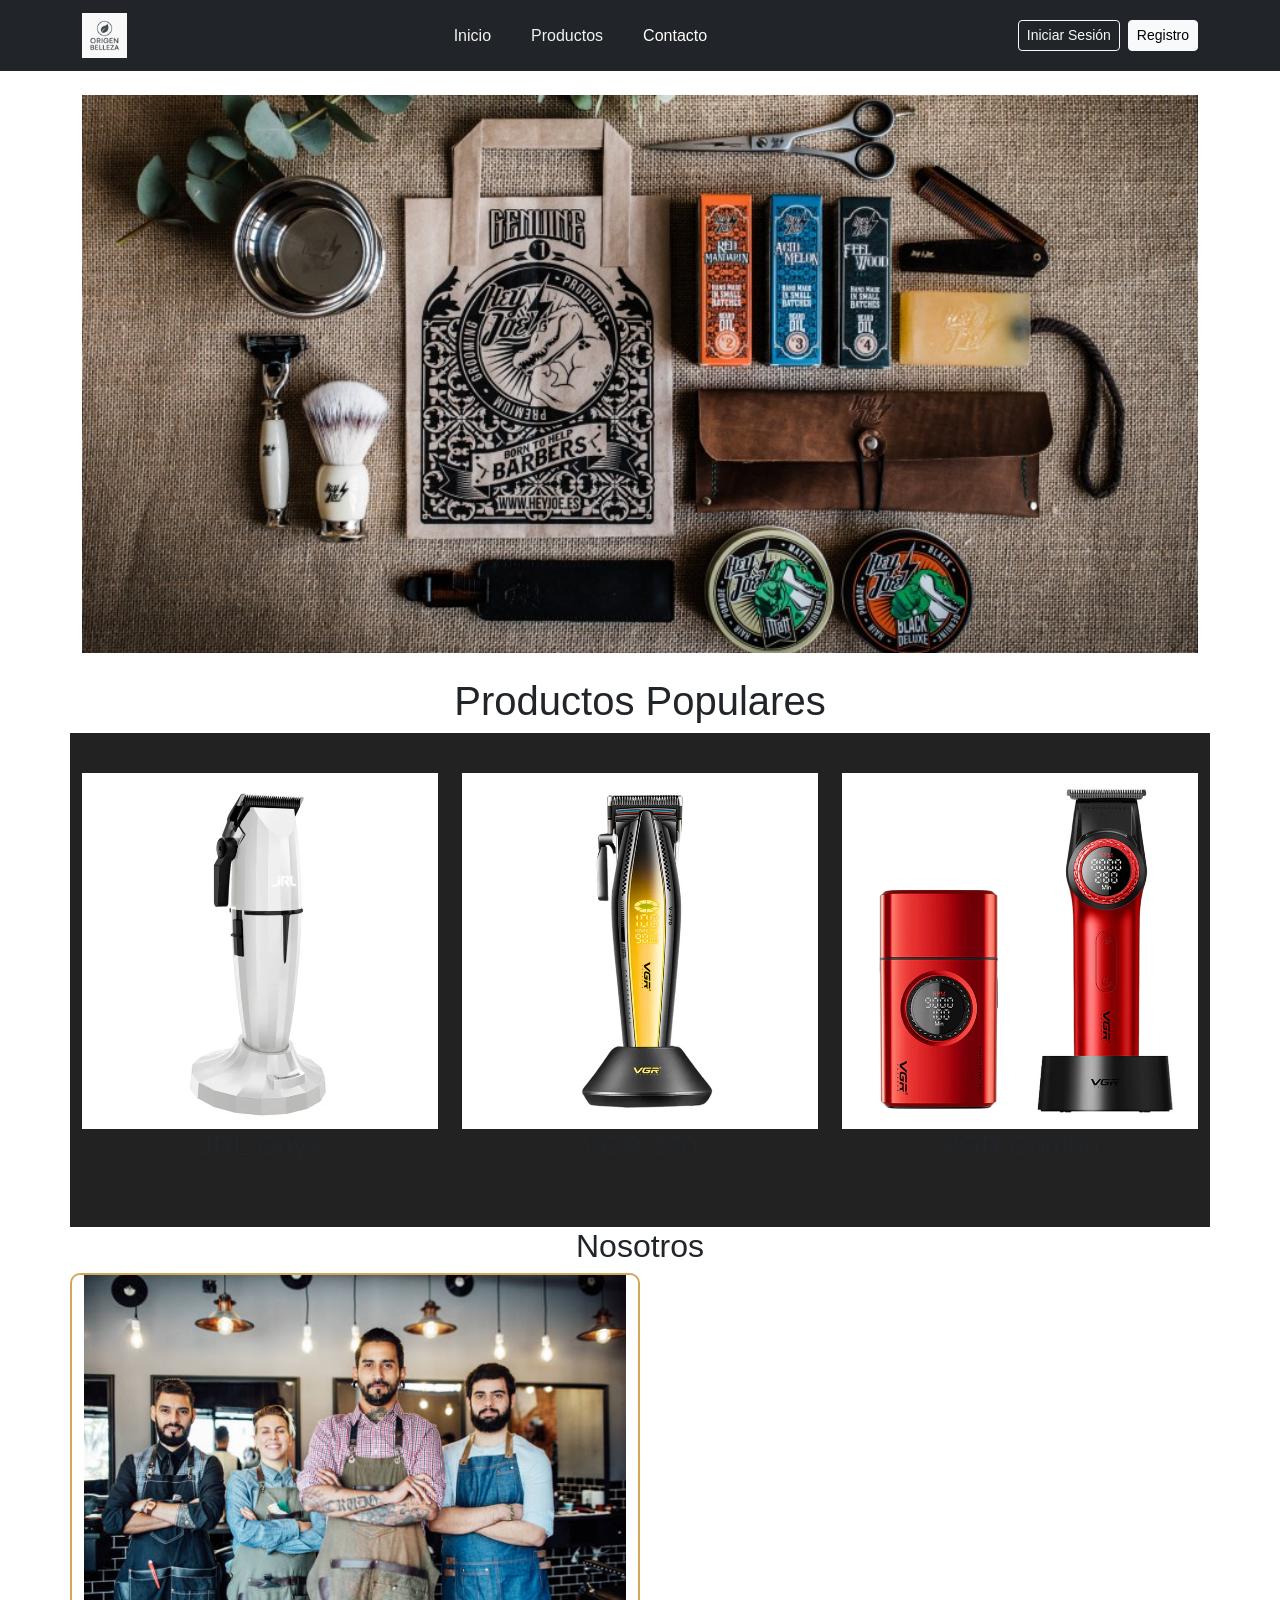
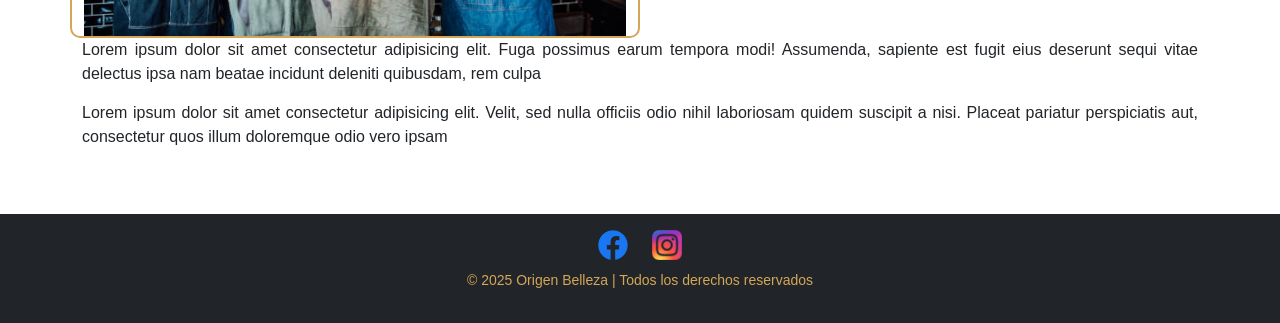
==== index.html @ 67e887d9 "Agregar responsive" ====
<!DOCTYPE html>
<html lang="en">
<head>
    <meta charset="UTF-8">
    <meta name="viewport" content="width=device-width, initial-scale=1.0">
<!-- CSS link -->
     <link rel="stylesheet" href="assets/css/style.css">
<!-- BOOTSTRAP link -->
     <link href="https://cdn.jsdelivr.net/npm/bootstrap@5.3.3/dist/css/bootstrap.min.css" rel="stylesheet">

    <title>Origen Belleza</title>
</head>
<body>

<!-- HEADER -->
<!-- HEADER -->
<header>
  <nav class="navbar navbar-expand-lg navbar-dark bg-dark">
    <div class="container">

      <a class="navbar-brand" href="../index.html">
        <img src="../assets/img/logo.png" alt="Origen Belleza" class="logo">
      </a>

      <!-- Hamburguesa -->
      <button class="navbar-toggler" type="button" data-bs-toggle="collapse" data-bs-target="#menuNav">
        <span class="navbar-toggler-icon"></span>
      </button>

      <div class="collapse navbar-collapse" id="menuNav">
        <ul class="navbar-nav mx-auto mb-2 mb-lg-0 gap-lg-4">
          <li class="nav-item">
            <a class="nav-link" href="../index.html">Inicio</a>
          </li>
          <li class="nav-item">
            <a class="nav-link" href="../pages/productos.html">Productos</a>
          </li>
          <li class="nav-item">
            <a class="nav-link active" href="../pages/contacto.html">Contacto</a>
          </li>
        </ul>

        <div class="d-flex gap-2">
          <a href="#" class="btn btn-outline-light btn-sm">Iniciar Sesión</a>
          <a href="#" class="btn btn-light btn-sm">Registro</a>
        </div>
      </div>

    </div>
  </nav>
</header>

<!-- CONTENIDO PRINCIPAL -->
<main class="container my-4">
    <section class="banner mb-4">
        <img src="./assets/img/banner.jpg" alt="Banner Origen Belleza" class="img-fluid w-100">
    </section>
        <section>
            <h1>Productos Populares</h1>
            <div class="row productos">
                <div class="col-12 col-md-4 text-center mb-3">
                    <img src="./assets/img/jrl_onyx.webp" alt="Máquina de barbería JRL Onyx">
                    <h3>JRL Onyx</h3>
                </div>
                <div class="col-12 col-md-4 text-center mb-3">
                    <img src="./assets/img/vgr270.webp" alt="Máquina de barbería VGR 270">
                    <h3>VGR 270</h3>
                </div>
                <div class="col-12 col-md-4 text-center mb-3">
                    <img src="./assets/img/vgr_combo.webp" alt="Kit de barbería VGR">
                    <h3>VGR Combo</h3>
                </div>
            </div>
        </section>
        

<!-- NOSOTROS -->
<h2>Nosotros</h2>
<section>
    <div class="nosotros row align-items-center">
        <img src="./assets/img/nosotros.jpg" alt="Nuestro equipo" class="img-nosotros img-fluid col-12 col-md-6">
            <div class="text-nosotros">
                <p>Lorem ipsum dolor sit amet consectetur adipisicing elit. Fuga possimus earum tempora modi! Assumenda, sapiente est fugit eius deserunt sequi vitae delectus ipsa nam beatae incidunt deleniti quibusdam, rem culpa</p>

                <p>Lorem ipsum dolor sit amet consectetur adipisicing elit. Velit, sed nulla officiis odio nihil laboriosam quidem suscipit a nisi. Placeat pariatur perspiciatis aut, consectetur quos illum doloremque odio vero ipsam</p>
            </div>
    </div>  
</section>   
</main>

<!-- FOOTER -->
<footer class="bg-dark text-white text-center p-3 mt-4">
    <div>
        <img src="./assets/img/facebook.png" alt="Facebook" class="redes-logo">
        <img src="./assets/img/instagram.png" alt="instagram" class="redes-logo">
        <p class="text-footer">© 2025 Origen Belleza | Todos los derechos reservados</p>
    </div>
</footer>
    

<!-- Scripts Bootstrap -->   
<script src="https://cdn.jsdelivr.net/npm/bootstrap@5.3.3/dist/js/bootstrap.bundle.min.js"></script>

</body>
</html>
---- assets/css/style.css ----
/* RESET GENERAL */
* {
  margin: 0;
  padding: 0;
  box-sizing: border-box;
  font-family: Arial, sans-serif;
}

/*HEADER / NAVBAR */

header {
  background-color: #111;
}

.logo {
  height: 45px;
}

.navbar-nav .nav-link {
  color: #f2f2f2;
  font-weight: 500;
}

.navbar-nav .nav-link:hover {
  color: #d4a657;
}

.btn-login,
.btn-singup {
  background-color: #d4a657;
  color: #111;
  padding: 6px 14px;
  border-radius: 6px;
  font-weight: bold;
  text-decoration: none;
}

.btn-login:hover,
.btn-singup:hover {
  background-color: #b48946;
  color: #fff;
}

/* BANNER */

.banner {
  max-height: 700px;
  overflow: hidden;
}

.banner img {
  width: 100%;
  height: auto;
}

/* TITULOS */

h1,
h2 {
  color: #111;
  text-align: center;
  margin: 40px 0 20px;
  font-weight: bold;
}

h3 {
  color: #d4a657;
  margin-top: 10px;
  font-size: 18px;
}

/* PRODUCTOS */


.productos {
  background-color: #222;
  padding: 40px 0;
}

.producto img {
  width: 300px;
  border-radius: 10px;
  border: 2px solid #d4a657;
  margin: 0 auto;
  display: block;
}

/* NOSOTROS */

.nosotros {
  margin: 50px 0;
}

.img-nosotros {
  border-radius: 10px;
  border: 2px solid #d4a657;
}

.text-nosotros p {
  line-height: 1.5;
  text-align: justify;
  margin-bottom: 15px;
}

/* CONTACTO */

.text-contacto {
  text-align: center;
}

.form-control {
  border-radius: 6px;
}

/* FOOTER */

footer {
  background-color: #111;
}

.redes-logo {
  width: 30px;
  margin: 0 10px;
}

.text-footer {
  color: #d4a657;
  font-size: 14px;
  margin-top: 10px;
}

/* AJUSTES GENERALES */

img {
  max-width: 100%;
  height: auto;
}
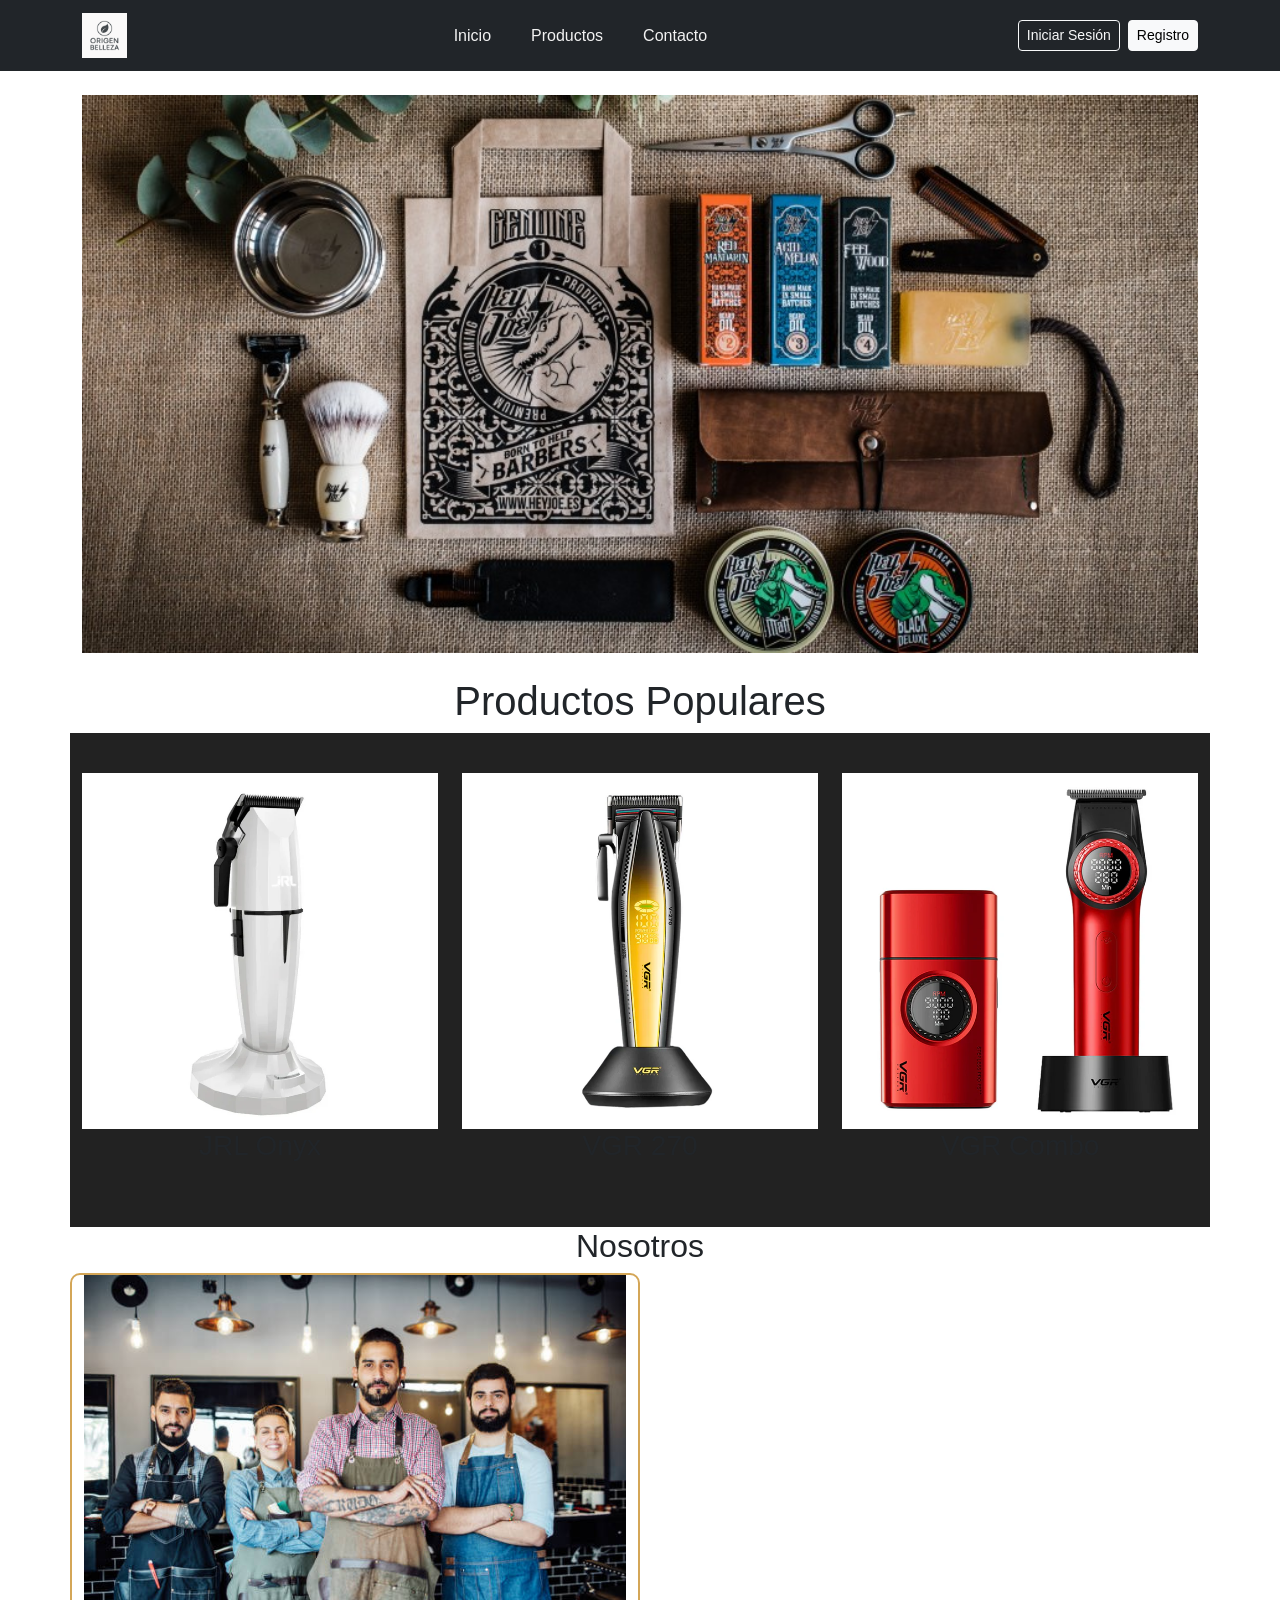
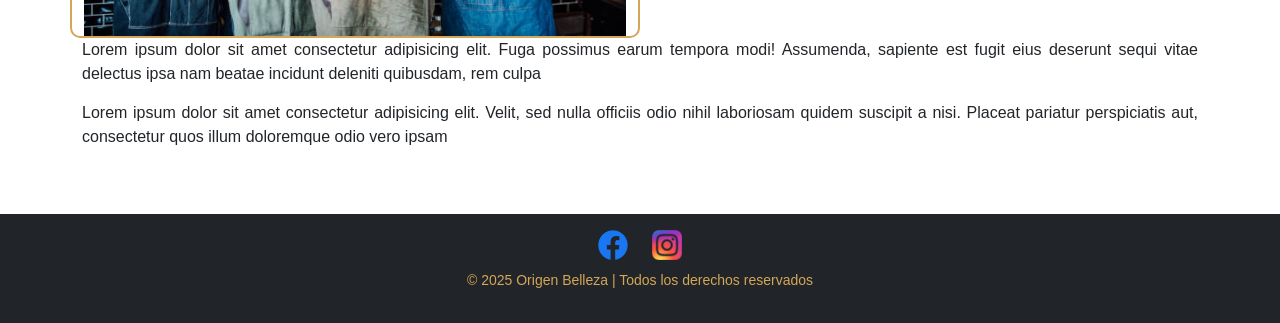
==== commit ab554336: "Añadir HTML faq y nosotros" ====
--- a/index.html
+++ b/index.html
@@ -1,10 +1,11 @@
 <!DOCTYPE html>
-<html lang="en">
+<html lang="es">
 <head>
     <meta charset="UTF-8">
     <meta name="viewport" content="width=device-width, initial-scale=1.0">
 <!-- CSS link -->
-     <link rel="stylesheet" href="assets/css/style.css">
+     <link rel="stylesheet" href="./assets/css/style.css">
+
 <!-- BOOTSTRAP link -->
      <link href="https://cdn.jsdelivr.net/npm/bootstrap@5.3.3/dist/css/bootstrap.min.css" rel="stylesheet">
 
@@ -13,13 +14,12 @@
 <body>
 
 <!-- HEADER -->
-<!-- HEADER -->
 <header>
   <nav class="navbar navbar-expand-lg navbar-dark bg-dark">
     <div class="container">
 
-      <a class="navbar-brand" href="../index.html">
-        <img src="../assets/img/logo.png" alt="Origen Belleza" class="logo">
+      <a class="navbar-brand" href="./index.html">
+        <img src="./assets/img/logo.png" alt="Origen Belleza" class="logo">
       </a>
 
       <!-- Hamburguesa -->
@@ -30,13 +30,13 @@
       <div class="collapse navbar-collapse" id="menuNav">
         <ul class="navbar-nav mx-auto mb-2 mb-lg-0 gap-lg-4">
           <li class="nav-item">
-            <a class="nav-link" href="../index.html">Inicio</a>
+            <a class="nav-link" href="./index.html">Inicio</a>
           </li>
           <li class="nav-item">
-            <a class="nav-link" href="../pages/productos.html">Productos</a>
+            <a class="nav-link" href="./pages/productos.html">Productos</a>
           </li>
           <li class="nav-item">
-            <a class="nav-link active" href="../pages/contacto.html">Contacto</a>
+            <a class="nav-link" href="./pages/contacto.html">Contacto</a>
           </li>
         </ul>
 
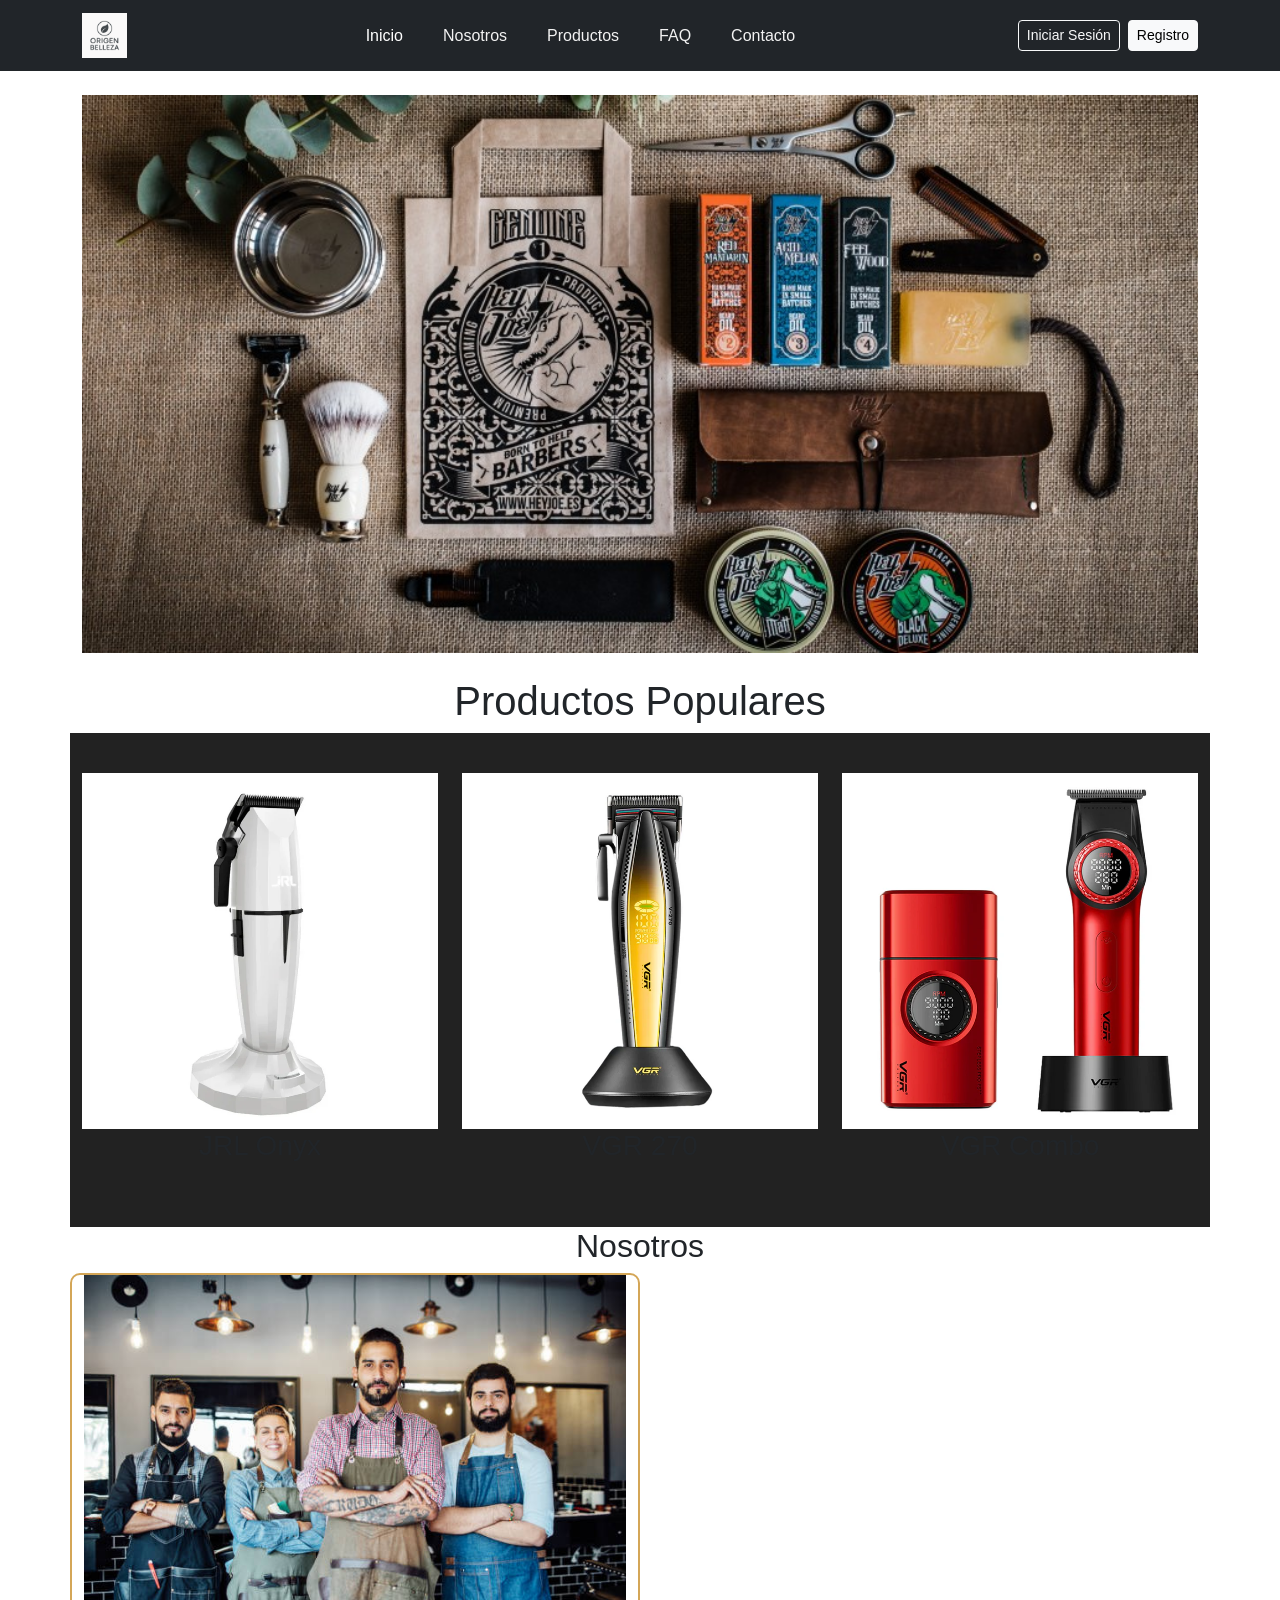
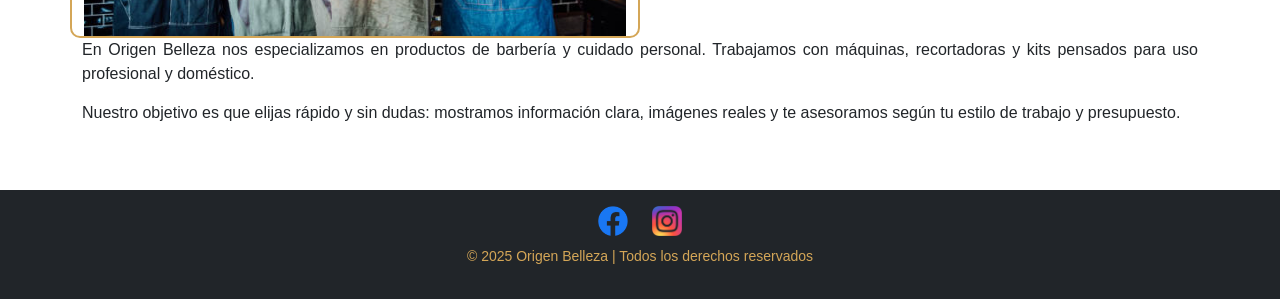
==== commit c15bf40b: "Añadir 2 HTML actualizacion navbar" ====
--- a/index.html
+++ b/index.html
@@ -30,10 +30,16 @@
       <div class="collapse navbar-collapse" id="menuNav">
         <ul class="navbar-nav mx-auto mb-2 mb-lg-0 gap-lg-4">
           <li class="nav-item">
-            <a class="nav-link" href="./index.html">Inicio</a>
+            <a class="nav-link active" href="./index.html">Inicio</a>
+          </li>
+          <li class="nav-item">
+            <a class="nav-link" href="./pages/nosotros.html">Nosotros</a>
           </li>
           <li class="nav-item">
             <a class="nav-link" href="./pages/productos.html">Productos</a>
+          </li>
+          <li class="nav-item">
+            <a class="nav-link" href="./pages/faq.html">FAQ</a>
           </li>
           <li class="nav-item">
             <a class="nav-link" href="./pages/contacto.html">Contacto</a>
@@ -49,6 +55,7 @@
     </div>
   </nav>
 </header>
+
 
 <!-- CONTENIDO PRINCIPAL -->
 <main class="container my-4">
@@ -80,9 +87,15 @@
     <div class="nosotros row align-items-center">
         <img src="./assets/img/nosotros.jpg" alt="Nuestro equipo" class="img-nosotros img-fluid col-12 col-md-6">
             <div class="text-nosotros">
-                <p>Lorem ipsum dolor sit amet consectetur adipisicing elit. Fuga possimus earum tempora modi! Assumenda, sapiente est fugit eius deserunt sequi vitae delectus ipsa nam beatae incidunt deleniti quibusdam, rem culpa</p>
+                <p>
+                  En Origen Belleza nos especializamos en productos de barbería y cuidado personal.
+                  Trabajamos con máquinas, recortadoras y kits pensados para uso profesional y doméstico.
+                </p>
+                <p>
+                  Nuestro objetivo es que elijas rápido y sin dudas: mostramos información clara, imágenes reales
+                  y te asesoramos según tu estilo de trabajo y presupuesto.
+                </p>
 
-                <p>Lorem ipsum dolor sit amet consectetur adipisicing elit. Velit, sed nulla officiis odio nihil laboriosam quidem suscipit a nisi. Placeat pariatur perspiciatis aut, consectetur quos illum doloremque odio vero ipsam</p>
             </div>
     </div>  
 </section>   
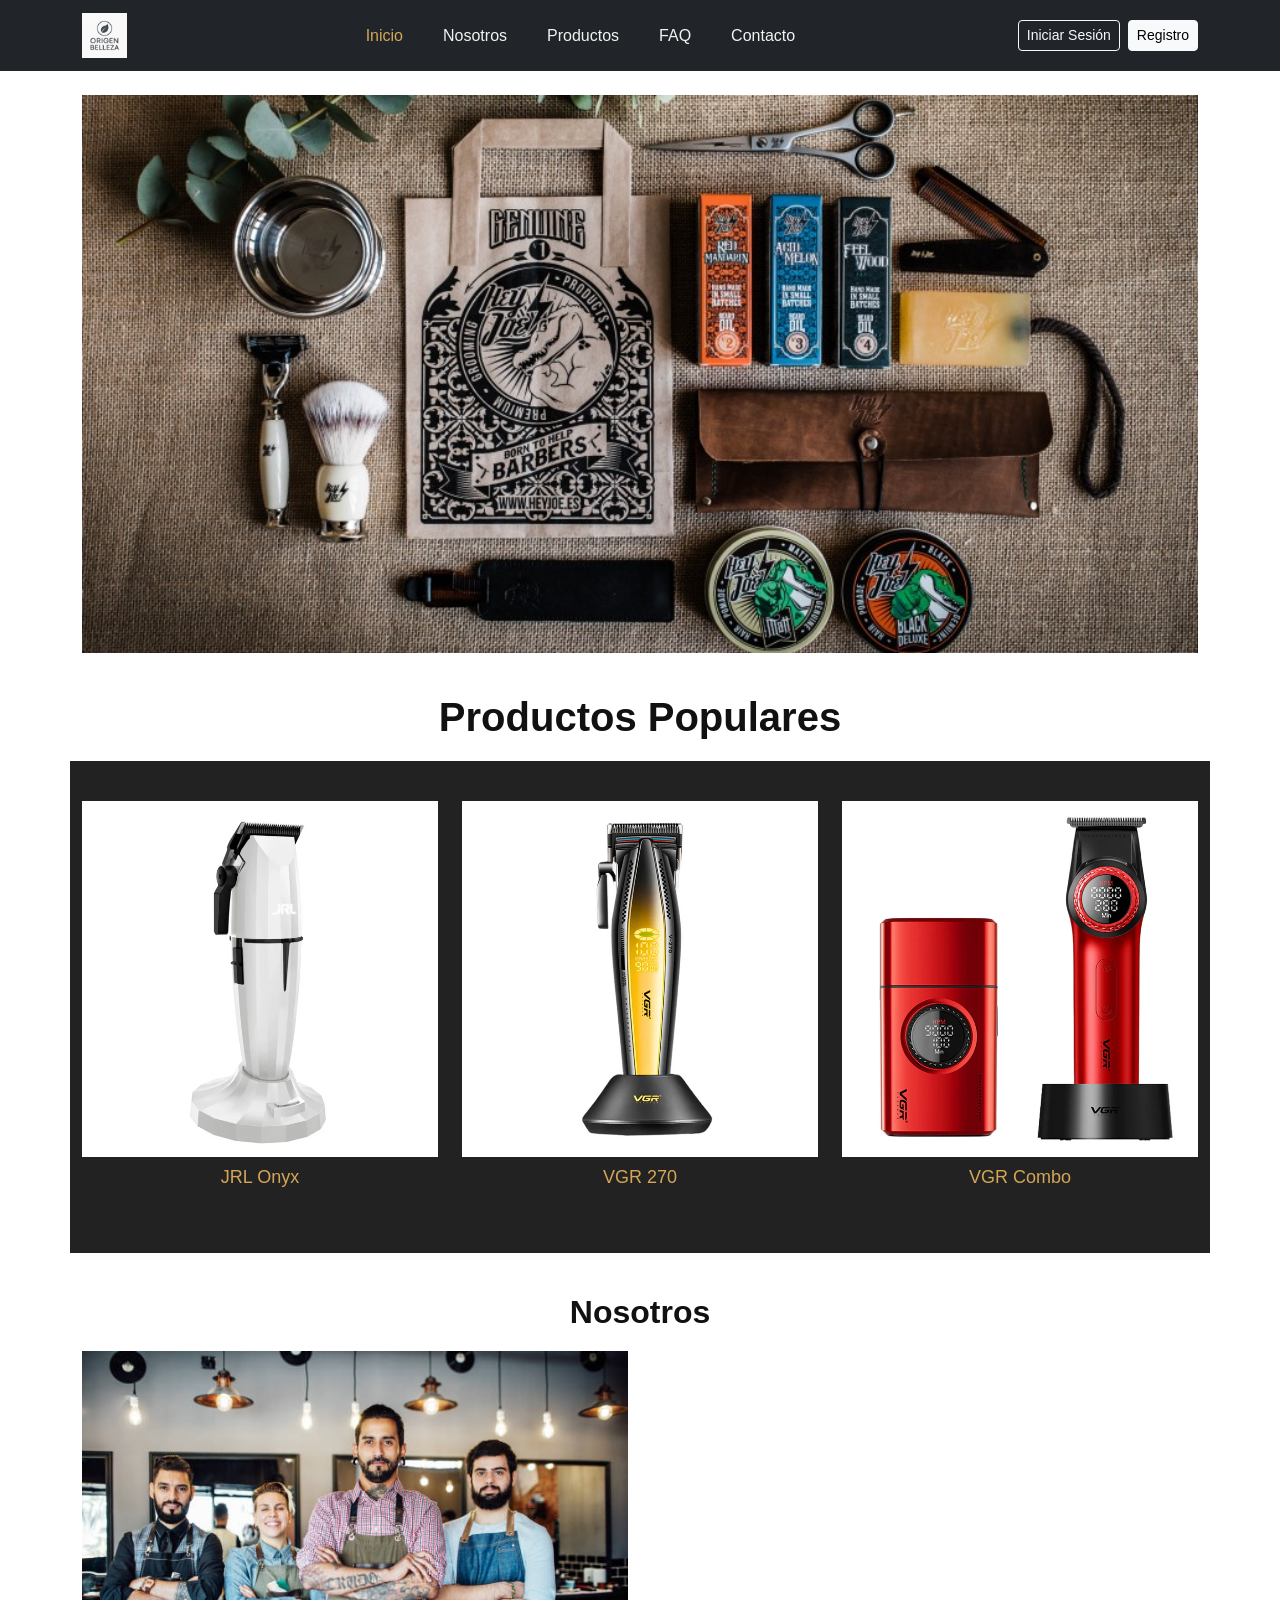
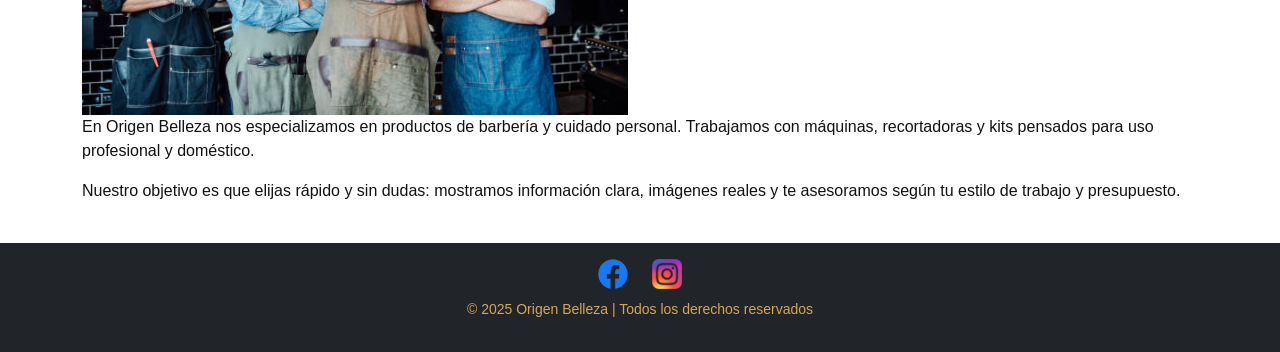
==== commit 70c40dac: "Preentrega 3: estructura HTML + SASS" ====
--- a/index.html
+++ b/index.html
@@ -3,11 +3,12 @@
 <head>
     <meta charset="UTF-8">
     <meta name="viewport" content="width=device-width, initial-scale=1.0">
-<!-- CSS link -->
-     <link rel="stylesheet" href="./assets/css/style.css">
 
 <!-- BOOTSTRAP link -->
      <link href="https://cdn.jsdelivr.net/npm/bootstrap@5.3.3/dist/css/bootstrap.min.css" rel="stylesheet">
+<!-- CSS link -->
+    <!-- <link rel="stylesheet" href="./assets/css/style.css"> -->
+    <link rel="stylesheet" href="./assets/css/main.css">
 
     <title>Origen Belleza</title>
 </head>
--- a/assets/css/main.css
+++ b/assets/css/main.css
@@ -0,0 +1,89 @@
+* {
+  margin: 0;
+  padding: 0;
+  box-sizing: border-box;
+}
+
+body {
+  font-family: Arial, sans-serif;
+  background: #fff;
+  color: #111;
+}
+
+img {
+  max-width: 100%;
+  height: auto;
+}
+
+h1, h2 {
+  color: #111;
+  text-align: center;
+  margin: 40px 0 20px;
+  font-weight: bold;
+}
+
+h3 {
+  color: #d4a657;
+  margin-top: 10px;
+  font-size: 18px;
+}
+
+/* Banner */
+.banner {
+  max-height: 700px;
+  overflow: hidden;
+}
+.banner img {
+  width: 100%;
+  height: auto;
+}
+
+header {
+  background-color: #111;
+}
+header .logo {
+  height: 45px;
+}
+header .navbar-nav .nav-link {
+  color: #f2f2f2;
+  font-weight: 500;
+}
+header .navbar-nav .nav-link:hover {
+  color: #d4a657;
+}
+header .navbar-nav .nav-link.active {
+  color: #d4a657;
+}
+
+footer {
+  background-color: #111;
+}
+
+.redes-logo {
+  width: 30px;
+  margin: 0 10px;
+}
+
+.text-footer {
+  color: #d4a657;
+  font-size: 14px;
+  margin-top: 10px;
+}
+
+.productos {
+  background-color: #222;
+  padding: 40px 0;
+}
+
+.producto img {
+  width: 300px;
+  border-radius: 10px;
+  border: 2px solid #d4a657;
+  margin: 0 auto;
+  display: block;
+  transition: transform 0.2s ease, filter 0.2s ease;
+}
+.producto img:hover {
+  transform: translateY(-4px);
+  filter: brightness(1.05);
+}
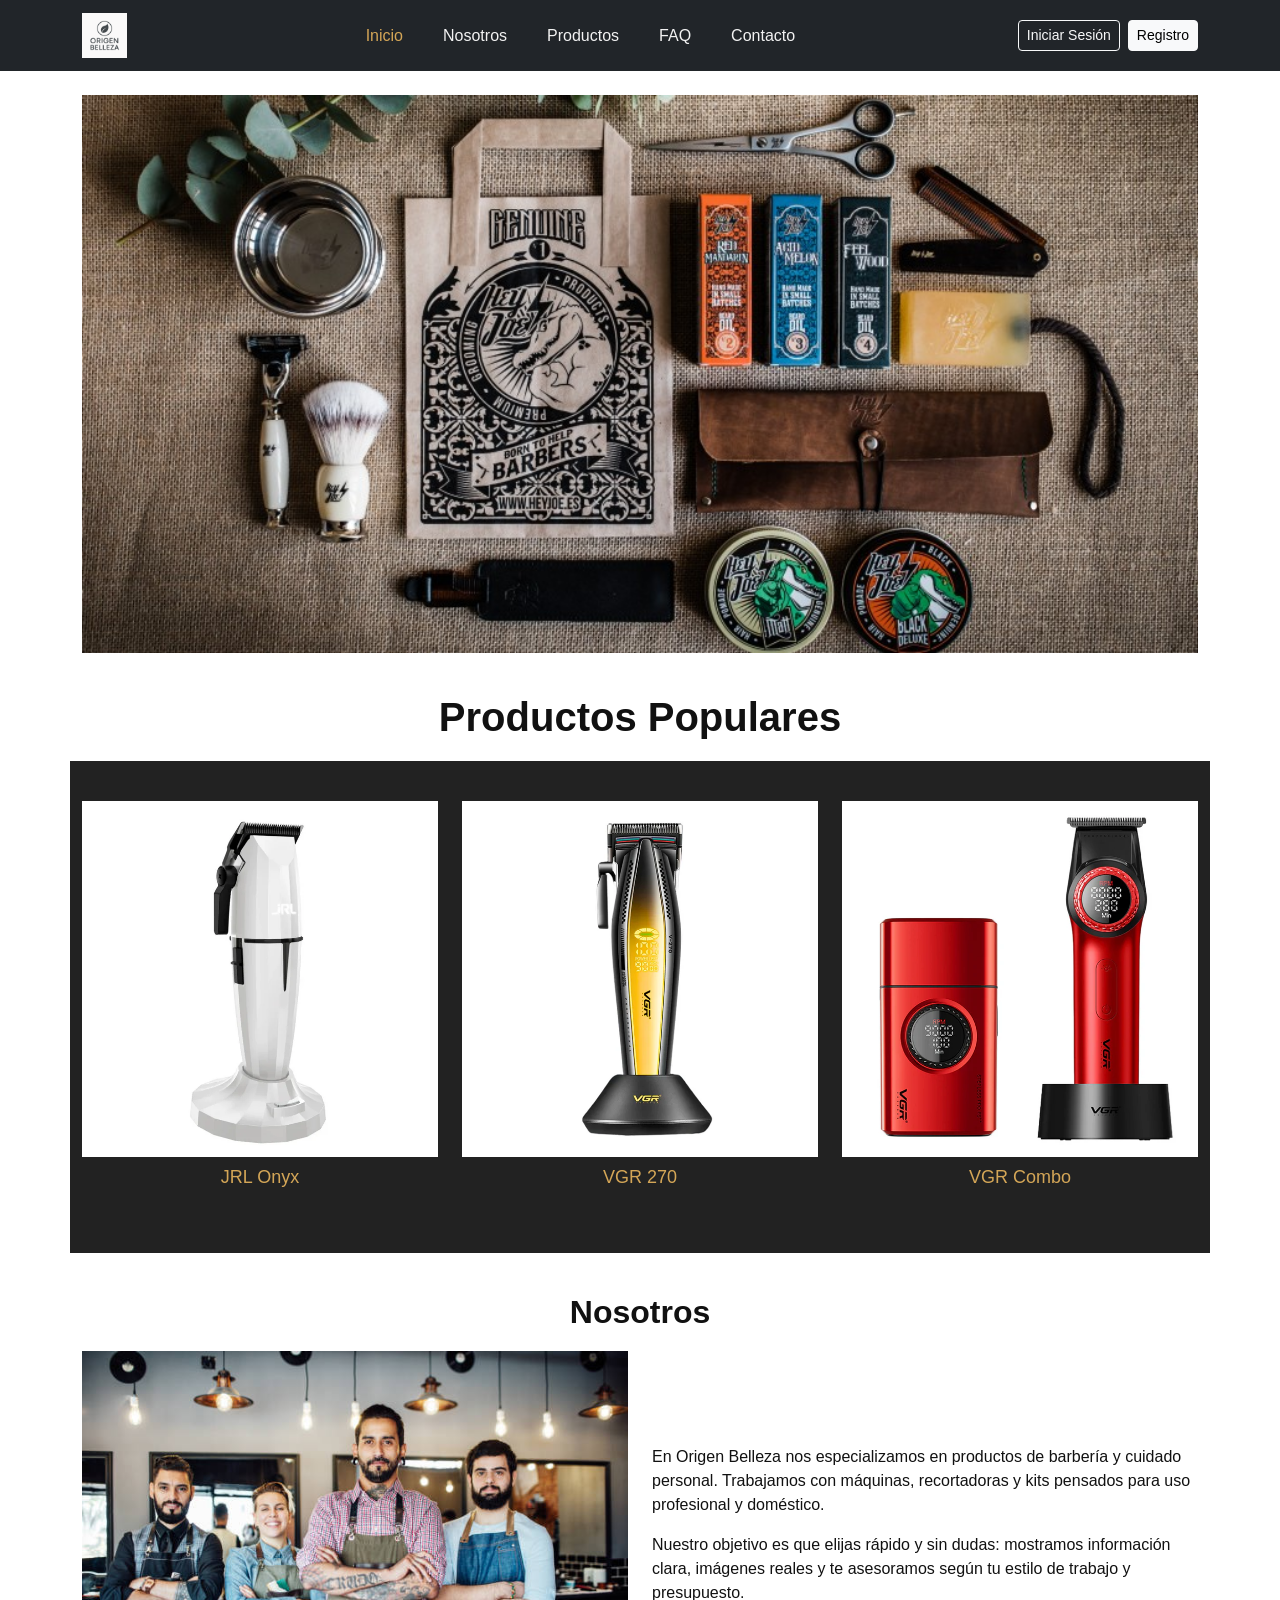
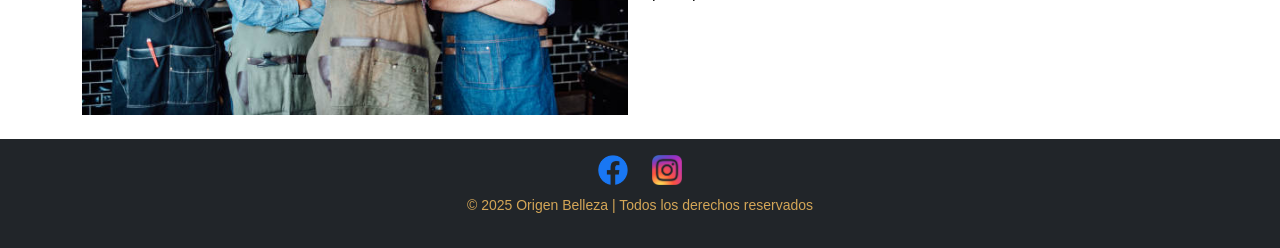
==== commit f7ddbc0a: "Mejoras finales de estructura, SEO y estilos" ====
--- a/index.html
+++ b/index.html
@@ -3,20 +3,20 @@
 <head>
     <meta charset="UTF-8">
     <meta name="viewport" content="width=device-width, initial-scale=1.0">
-
+    <meta name="description" content="Origen Belleza SpA: productos profesionales de barbería y cuidado personal. Máquinas, recortadoras y kits para uso profesional y doméstico.">
 <!-- BOOTSTRAP link -->
      <link href="https://cdn.jsdelivr.net/npm/bootstrap@5.3.3/dist/css/bootstrap.min.css" rel="stylesheet">
 <!-- CSS link -->
     <!-- <link rel="stylesheet" href="./assets/css/style.css"> -->
     <link rel="stylesheet" href="./assets/css/main.css">
-
-    <title>Origen Belleza</title>
+    
+    <title>Origen Belleza | Productos profesionales de barberíaza</title>
 </head>
 <body>
 
 <!-- HEADER -->
 <header>
-  <nav class="navbar navbar-expand-lg navbar-dark bg-dark">
+  <nav class="navbar navbar-expand-lg navbar-dark bg-dark" aria-label="Navegación principal">
     <div class="container">
 
       <a class="navbar-brand" href="./index.html">
@@ -24,7 +24,14 @@
       </a>
 
       <!-- Hamburguesa -->
-      <button class="navbar-toggler" type="button" data-bs-toggle="collapse" data-bs-target="#menuNav">
+      <button 
+        class="navbar-toggler" 
+        type="button" 
+        data-bs-toggle="collapse" 
+        data-bs-target="#menuNav"
+        aria-controls="menuNav"
+        aria-expanded="false"
+        aria-label="Abrir menú de navegación">
         <span class="navbar-toggler-icon"></span>
       </button>
 
@@ -59,12 +66,12 @@
 
 
 <!-- CONTENIDO PRINCIPAL -->
-<main class="container my-4">
+<main class="container my-4" role="main">
     <section class="banner mb-4">
         <img src="./assets/img/banner.jpg" alt="Banner Origen Belleza" class="img-fluid w-100">
     </section>
-        <section>
-            <h1>Productos Populares</h1>
+      <section aria-labelledby="productos-populares">
+          <h1 id="productos-populares">Productos Populares</h1>
             <div class="row productos">
                 <div class="col-12 col-md-4 text-center mb-3">
                     <img src="./assets/img/jrl_onyx.webp" alt="Máquina de barbería JRL Onyx">
@@ -83,11 +90,11 @@
         
 
 <!-- NOSOTROS -->
-<h2>Nosotros</h2>
-<section>
+<section aria-labelledby="nosotros">
+  <h2 id="nosotros">Nosotros</h2>
     <div class="nosotros row align-items-center">
         <img src="./assets/img/nosotros.jpg" alt="Nuestro equipo" class="img-nosotros img-fluid col-12 col-md-6">
-            <div class="text-nosotros">
+            <div class="text-nosotros col-12 col-md-6">
                 <p>
                   En Origen Belleza nos especializamos en productos de barbería y cuidado personal.
                   Trabajamos con máquinas, recortadoras y kits pensados para uso profesional y doméstico.
@@ -103,10 +110,10 @@
 </main>
 
 <!-- FOOTER -->
-<footer class="bg-dark text-white text-center p-3 mt-4">
+<footer class="bg-dark text-white text-center p-3 mt-4" role="contentinfo">
     <div>
-        <img src="./assets/img/facebook.png" alt="Facebook" class="redes-logo">
-        <img src="./assets/img/instagram.png" alt="instagram" class="redes-logo">
+        <img src="./assets/img/facebook.png" alt="Facebook Origen Belleza" class="redes-logo">
+        <img src="./assets/img/instagram.png" alt="Instagram Origen Belleza" class="redes-logo">
         <p class="text-footer">© 2025 Origen Belleza | Todos los derechos reservados</p>
     </div>
 </footer>
--- a/assets/css/main.css
+++ b/assets/css/main.css
@@ -1,3 +1,4 @@
+@charset "UTF-8";
 * {
   margin: 0;
   padding: 0;
@@ -36,6 +37,22 @@
 .banner img {
   width: 100%;
   height: auto;
+}
+
+/* ANIMACION */
+@keyframes fadeSlideUp {
+  from {
+    opacity: 0;
+    transform: translateY(20px);
+  }
+  to {
+    opacity: 1;
+    transform: translateY(0);
+  }
+}
+/* Animación banner */
+.banner {
+  animation: fadeSlideUp 0.8s ease-out both;
 }
 
 header {
@@ -86,4 +103,49 @@
 .producto img:hover {
   transform: translateY(-4px);
   filter: brightness(1.05);
+}
+
+.gap-0 {
+  gap: 0px;
+}
+
+.py-0 {
+  padding-top: 0px;
+  padding-bottom: 0px;
+}
+
+.gap-8 {
+  gap: 8px;
+}
+
+.py-8 {
+  padding-top: 8px;
+  padding-bottom: 8px;
+}
+
+.gap-16 {
+  gap: 16px;
+}
+
+.py-16 {
+  padding-top: 16px;
+  padding-bottom: 16px;
+}
+
+.gap-24 {
+  gap: 24px;
+}
+
+.py-24 {
+  padding-top: 24px;
+  padding-bottom: 24px;
+}
+
+.gap-32 {
+  gap: 32px;
+}
+
+.py-32 {
+  padding-top: 32px;
+  padding-bottom: 32px;
 }
